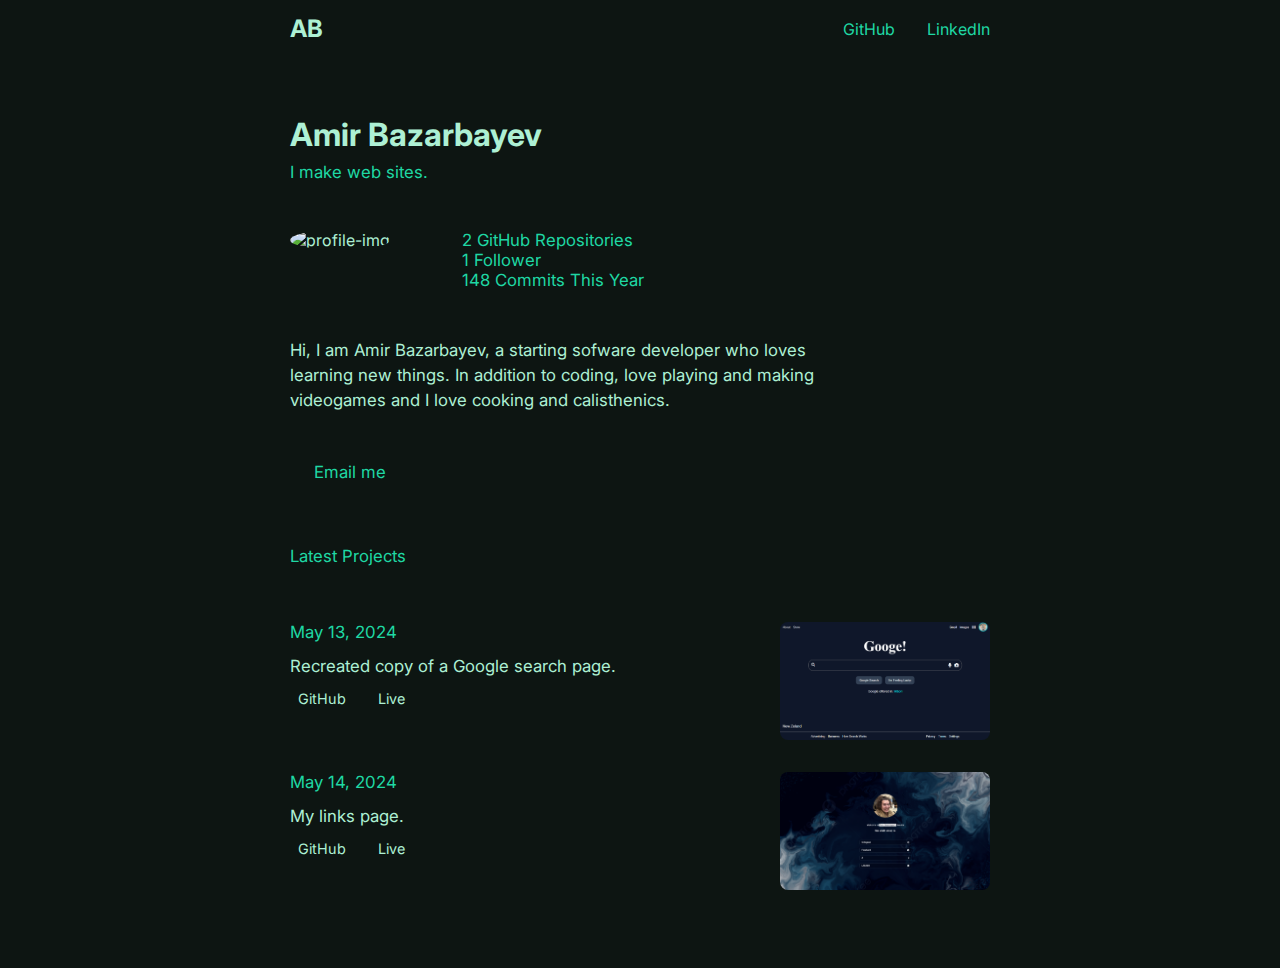
==== ULTIMATE-WEB-PORTFOLIO/index.html @ 91e931ee "init" ====
<!DOCTYPE html>
<html lang="en">
<head>
    <meta charset="UTF-8">
    <meta name="viewport" content="width=device-width, initial-scale=1.0">
    <title>Amir Bazarbayev</title>
    <link rel="preconnect" href="https://fonts.googleapis.com">
    <link rel="preconnect" href="https://fonts.gstatic.com" crossorigin>
    <link href="https://fonts.googleapis.com/css2?family=Inter:wght@100..900&display=swap" rel="stylesheet">
    <link rel="stylesheet" href="https://cdnjs.cloudflare.com/ajax/libs/font-awesome/6.5.2/css/all.min.css" integrity="sha512-SnH5WK+bZxgPHs44uWIX+LLJAJ9/2PkPKZ5QiAj6Ta86w+fsb2TkcmfRyVX3pBnMFcV7oQPJkl9QevSCWr3W6A==" crossorigin="anonymous" referrerpolicy="no-referrer" />
    <link rel="stylesheet" href="styles.css">
</head>
<body>
    <header>
        <h2>AB</h2>
        <nav>
            <a class="darkerText" target="_blank" href="https://github.com/tenticlemaster">GitHub</a>
            <a class="darkerText" target="_blank" href="https://www.linkedin.com/in/amir-bazarbayev-a9ba21309/">LinkedIn</a>
        </nav>
    </header>
    <main>
        <section>
            <div class="nameContainer">

                <h1>Amir Bazarbayev</h1>
                <p class="darkerText">I make web sites.</p>
            </div>
            <div class="statsContainer">
                <div class="imgContainer">
                    <img src="https://media.licdn.com/dms/image/D4E03AQHTOdfRvKqasQ/profile-displayphoto-shrink_200_200/0/1715821078118?e=1721260800&v=beta&t=SxB17vrLyvScwudJt6CeFiyqSNpa8zBQrgf9UrfZ7-g" alt="profile-img" />
                </div>
                <div class="stats darkerText">
                    <div>
                        <div>
                            <i class="fa-solid fa-star"></i>
                        </div>
                        <p>2 GitHub Repositories</p>
                    </div>
                    <div>
                        <div>
                            <i class="fa-brands fa-github"></i>
                        </div>
                        <p>1 Follower</p>
                    </div>
                    <div>
                        <div>
                            <i class="fa-solid fa-arrow-trend-up"></i>
                        </div>
                        <p >148 Commits This Year</p>
                    </div>
                </div>
            </div>
            <p class="aboutMe">Hi, I am Amir Bazarbayev, a starting sofware developer who loves learning new things. In addition to coding, love playing and making videogames and I love cooking and calisthenics.</p>
            <div>
                <a href="mailto:amir.bazarbayve.02@gmail.com" class="outreach darkerText">
                    <i class="fa-solid fa-arrow-right"></i>
                    <p>Email me</p>
                </a>
            </div>
        </section>
        <section class="projectContainer">
            <p class="darkerText headerText">Latest Projects</p>
            <div class="projectItem">
                <div>
                    <p class="darkerText">May 13, 2024</p>
                    <p>Recreated copy of a Google search page.</p>
                    <div class="linkContainer">
                        <a target="_blank" href="https://github.com/tenticlemaster/google-clone" class="linkItem">
                            <div>
                                <i class="fa-brands fa-github"></i>
                            </div>
                            <p>GitHub</p>
                        </a>
                        <a target="_blank" href="https://cosmic-chimera-02b1cf.netlify.app/" class="linkItem">
                            <div>
                                <i class="fa-solid fa-bolt"></i>
                            </div>
                            <p>Live</p>
                        </a>
                    </div>
                </div>
                <div>
                    <img src="./public/google recreation.PNG" alt="google-img" />
                </div>
            </div>
            <div class="projectItem">
                <div>
                    <p class="darkerText">May 14, 2024</p>
                    <p>My links page.</p>
                    <div class="linkContainer">
                        <a target="_blank" href="https://github.com/tenticlemaster/links-page" class="linkItem">
                            <div>
                                <i class="fa-brands fa-github"></i>
                            </div>
                            <p>GitHub</p>
                        </a>
                        <a target="_blank" href="https://amircool.netlify.app/" class="linkItem">
                            <div>
                                <i class="fa-solid fa-bolt"></i>
                            </div>
                            <p>Live</p>
                        </a>
                    </div>
                </div>
                <div>
                    <img src="./public/links.PNG" alt="links-img" />
                </div>
            </div>
        </section>
    </main>
</body>
</html>
---- ULTIMATE-WEB-PORTFOLIO/styles.css ----
:root {
    --primari-color: #adf0d4;
    --secondary-color: #1fd8a4;
    --bg-color: #0d1512;
}

* {
    margin: 0;
    padding: 0;
    box-sizing: border-box;
    font-family: 'Inter', sans-serif;
    transition-duration: 200ms;
}

body {
    background: var(--bg-color);
    color: var(--primari-color);
    min-height: 100vh;
    display: flex;
    flex-direction: column;
    gap: 72px;
    padding: 14px;
}

.darkerText {
    color: var(--secondary-color);
}

header, 
main, 
footer {
    max-width: 700px;
    margin: 0 auto;
    width: 100%;
}

p {
    font-size: 1.05em;
}

header {
    display: flex;
    align-items: center;
    justify-content: space-between;
}

nav {
    color: var(--secondary-color);
    display: flex;
    align-items: center;
    gap: 32px;
}

nav a {
    cursor: pointer;
    text-decoration: none;
}

nav a:hover {
    opacity: 0.7;
}

main, section, .nameContainer {
    display: flex;
    flex-direction: column;
}

main {
    gap: 64px;
    padding-bottom: 64px;
}

section {
    gap: 48px;
}

.nameContainer {
    gap: 8px;
}

.statsContainer {
    display: flex;
    flex-direction: column;
    align-items: stretch;
    gap: 24px;
}

.imgContainer {
    max-width: 114px;
}

.imgContainer img {
    border-radius: 100%;
    width: 100%;
    aspect-ratio: 1/1;
    object-fit: cover;
}

.stats {
    display: flex;
    flex-direction: column;
    gap: 14px;
}

.stats > div {
    flex: 1;
    display: flex;
    align-items: center;
    gap: 8px;
}

.stats div i {
    font-size: 1.4em;
}

.stats div div {
    display: grid;
    place-items: center;
    min-width: 40px;
}

.aboutMe {
    line-height: 1.5em;
}

.outreach {
    display: flex;
    align-items: center;
    gap: 24px;
    cursor: pointer;
    width: fit-content;
    margin-right: auto;
    text-decoration: none;
}

.outreach i {
    transform: rotate(-45deg);
}

.outreach:hover {
    opacity: 0.7;
}

.projectContainer {
    display: flex;
    flex-direction: column;
    gap: 32px;
}

.headerText {
    margin-bottom: 24px;
}

.projectItem {
    display: flex;
    justify-content: space-between;
    align-items: stretch;
    gap: 24px;
}

.projectItem > div:first-child {
    display: flex;
    flex-direction: column;
    gap: 14px;
}

.projectItem > div:last-child {
    aspect-ratio: 16/9;
    max-width: 30%;
    overflow: hidden;
}

.projectItem > div:last-child img {
    width: 100%;
    height: 100%;
    object-fit: cover;
    border-radius: 8PX;
}

.linkContainer {
    display: flex;
    align-items: center;
    gap: 24px;
}

.linkItem {
    display: flex;
    flex-direction: row !important;
    align-items: center;
    gap: 8px;
    color: var(--primari-color);
    text-decoration: none;
    cursor: pointer;
}

.linkItem:hover{
    opacity: 0.7;
}

.linkItem p {
    font-size: 0.9em;
}

@media (min-width: 640px) {
    .stats {
        gap: 0px;
    }

    .statsContainer {
        flex-direction: row;
    }

    .aboutMe {
        width: 80%;
        margin-right: auto;
    }
}
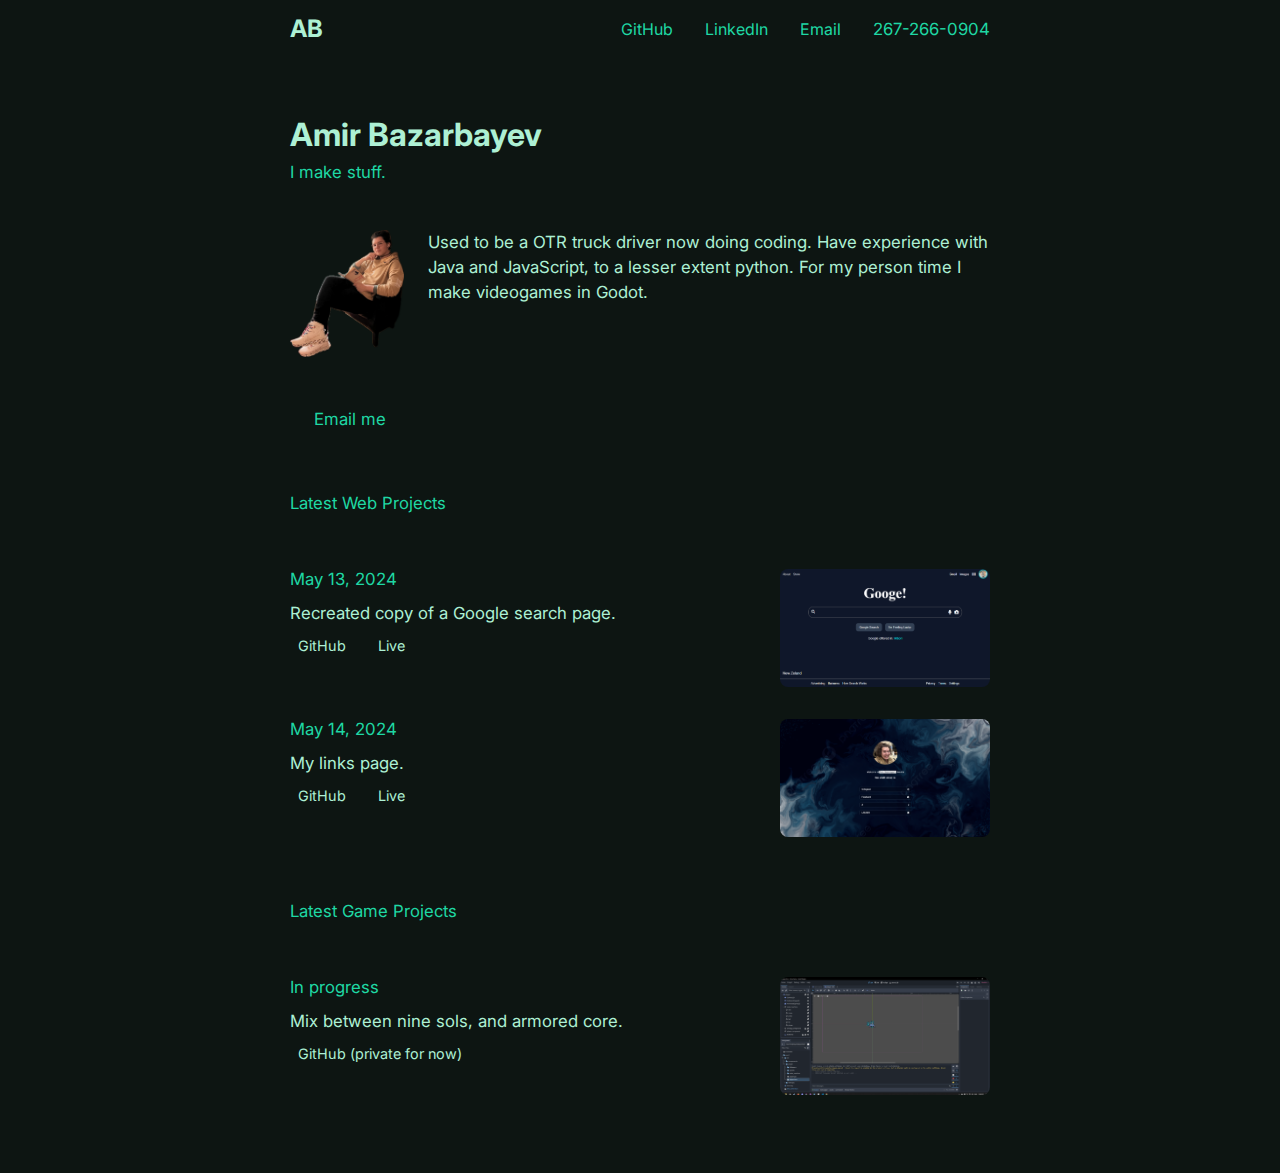
==== commit 08237ed1: "changes for the better" ====
--- a/ULTIMATE-WEB-PORTFOLIO/index.html
+++ b/ULTIMATE-WEB-PORTFOLIO/index.html
@@ -16,20 +16,22 @@
         <nav>
             <a class="darkerText" target="_blank" href="https://github.com/tenticlemaster">GitHub</a>
             <a class="darkerText" target="_blank" href="https://www.linkedin.com/in/amir-bazarbayev-a9ba21309/">LinkedIn</a>
-        </nav>
+            <a class="darkerText" target="_blank" href="mailto:amir.bazarbayve.02@gmail.com">Email</a>
+            <p>267-266-0904</p>
+    </nav>
     </header>
     <main>
         <section>
             <div class="nameContainer">
 
                 <h1>Amir Bazarbayev</h1>
-                <p class="darkerText">I make web sites.</p>
+                <p class="darkerText">I make stuff.</p>
             </div>
             <div class="statsContainer">
                 <div class="imgContainer">
-                    <img src="https://media.licdn.com/dms/image/D4E03AQHTOdfRvKqasQ/profile-displayphoto-shrink_200_200/0/1715821078118?e=1721260800&v=beta&t=SxB17vrLyvScwudJt6CeFiyqSNpa8zBQrgf9UrfZ7-g" alt="profile-img" />
+                    <img src="public\profile-img.png" alt="profile-img" />
                 </div>
-                <div class="stats darkerText">
+                <!-- <div class="stats darkerText">
                     <div>
                         <div>
                             <i class="fa-solid fa-star"></i>
@@ -48,9 +50,9 @@
                         </div>
                         <p >148 Commits This Year</p>
                     </div>
-                </div>
-            </div>
-            <p class="aboutMe">Hi, I am Amir Bazarbayev, a starting sofware developer who loves learning new things. In addition to coding, love playing and making videogames and I love cooking and calisthenics.</p>
+                </div> -->
+            <p class="aboutMe">Used to be a OTR truck driver now doing coding. Have experience with Java and JavaScript, to a lesser extent python. For my person time I make videogames in Godot.</p>
+        </div>
             <div>
                 <a href="mailto:amir.bazarbayve.02@gmail.com" class="outreach darkerText">
                     <i class="fa-solid fa-arrow-right"></i>
@@ -59,7 +61,7 @@
             </div>
         </section>
         <section class="projectContainer">
-            <p class="darkerText headerText">Latest Projects</p>
+            <p class="darkerText headerText">Latest Web Projects</p>
             <div class="projectItem">
                 <div>
                     <p class="darkerText">May 13, 2024</p>
@@ -107,6 +109,25 @@
                 </div>
             </div>
         </section>
+        <section class="projectContainer">
+            <p class="darkerText headerText">Latest Game Projects</p>
+            <div class="projectItem">
+                <div>
+                    <p class="darkerText">In progress</p>
+                    <p>Mix between nine sols, and armored core.</p>
+                    <div class="linkContainer">
+                        <a target="_blank" href="https://github.com/tenticlemaster/D.E.E.P.git" class="linkItem">
+                            <div>
+                                <i class="fa-brands fa-github"></i>
+                            </div>
+                            <p>GitHub (private for now)</p>
+                        </a>
+                    </div>
+                </div>
+                <div>
+                    <img src="./public/Game work in progress.png" alt="links-img" />
+                </div>
+        </section>
     </main>
 </body>
 </html>--- a/ULTIMATE-WEB-PORTFOLIO/styles.css
+++ b/ULTIMATE-WEB-PORTFOLIO/styles.css
@@ -90,9 +90,9 @@
 }
 
 .imgContainer img {
-    border-radius: 100%;
+    /* border-radius: 100%; */
     width: 100%;
-    aspect-ratio: 1/1;
+    /* aspect-ratio: 1/1; */
     object-fit: cover;
 }
 
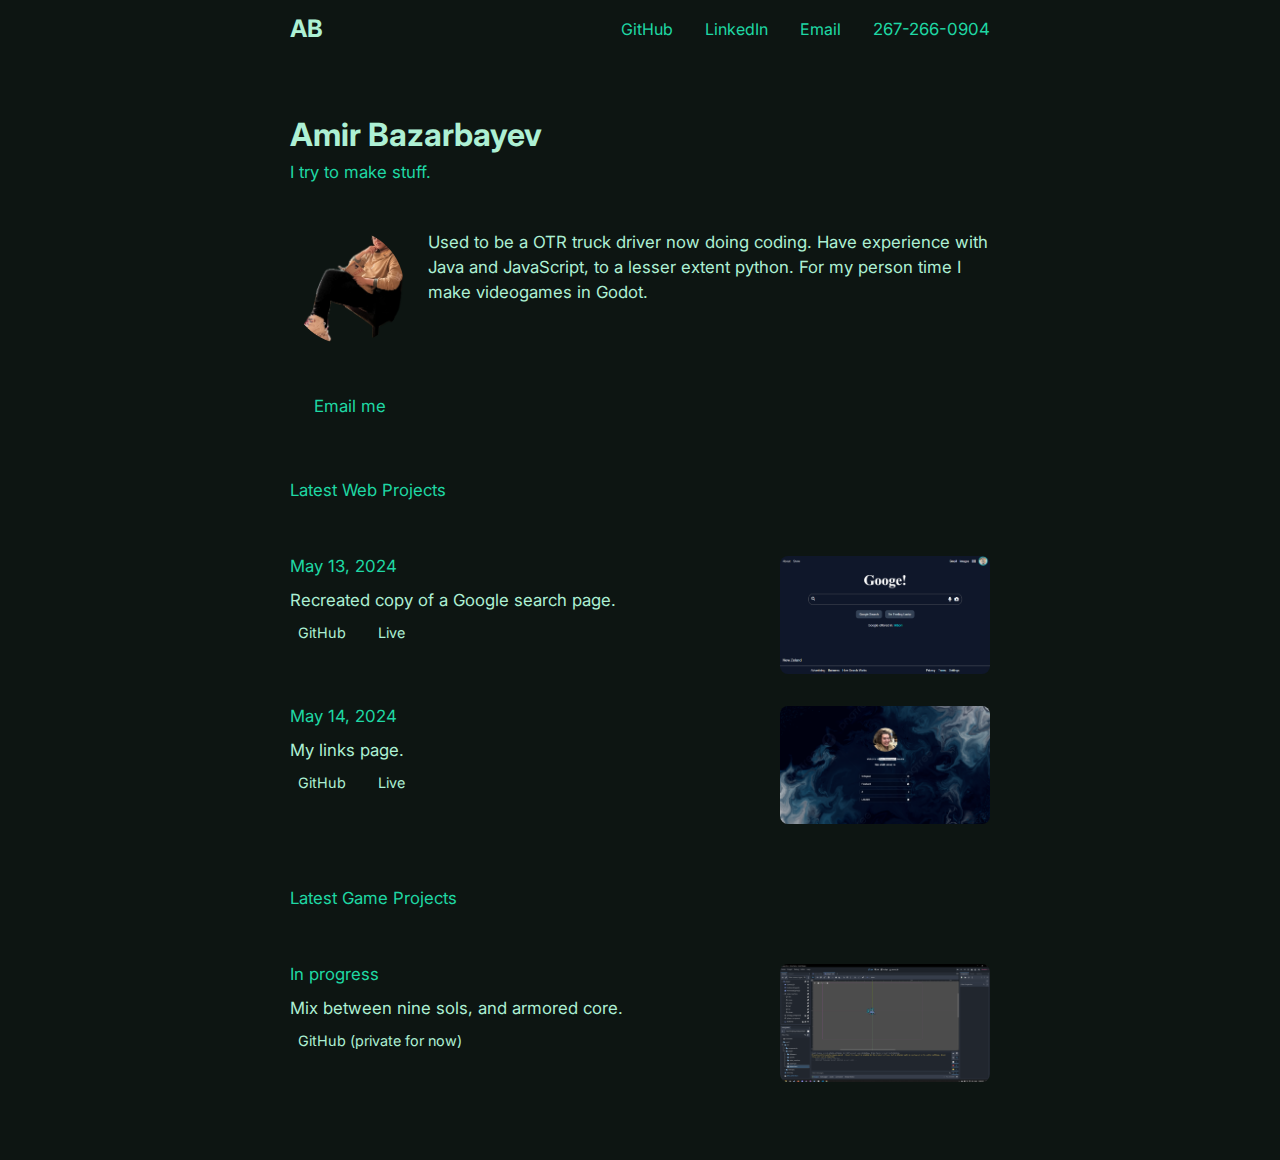
==== commit f0765181: "changed picture and some text" ====
--- a/ULTIMATE-WEB-PORTFOLIO/index.html
+++ b/ULTIMATE-WEB-PORTFOLIO/index.html
@@ -25,7 +25,7 @@
             <div class="nameContainer">
 
                 <h1>Amir Bazarbayev</h1>
-                <p class="darkerText">I make stuff.</p>
+                <p class="darkerText">I try to make stuff.</p>
             </div>
             <div class="statsContainer">
                 <div class="imgContainer">
--- a/ULTIMATE-WEB-PORTFOLIO/styles.css
+++ b/ULTIMATE-WEB-PORTFOLIO/styles.css
@@ -90,9 +90,9 @@
 }
 
 .imgContainer img {
-    /* border-radius: 100%; */
+    border-radius: 100%;
     width: 100%;
-    /* aspect-ratio: 1/1; */
+    aspect-ratio: 1/1;
     object-fit: cover;
 }
 
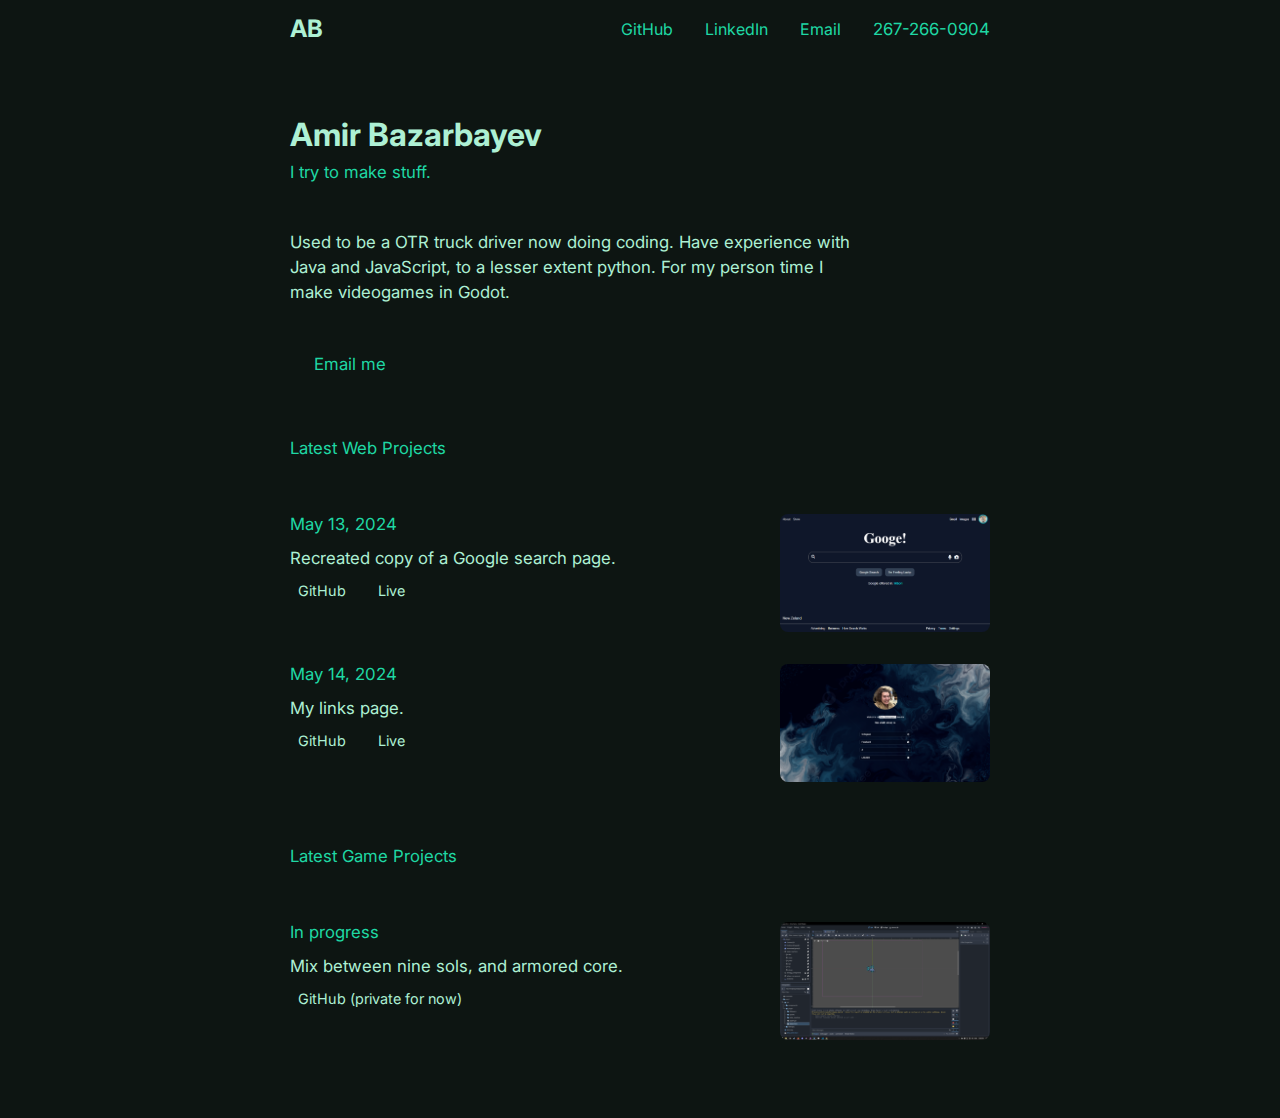
==== commit 3624cc87: "remove photo" ====
--- a/ULTIMATE-WEB-PORTFOLIO/index.html
+++ b/ULTIMATE-WEB-PORTFOLIO/index.html
@@ -28,9 +28,9 @@
                 <p class="darkerText">I try to make stuff.</p>
             </div>
             <div class="statsContainer">
-                <div class="imgContainer">
+                <!-- <div class="imgContainer">
                     <img src="public\profile-img.png" alt="profile-img" />
-                </div>
+                </div> -->
                 <!-- <div class="stats darkerText">
                     <div>
                         <div>
